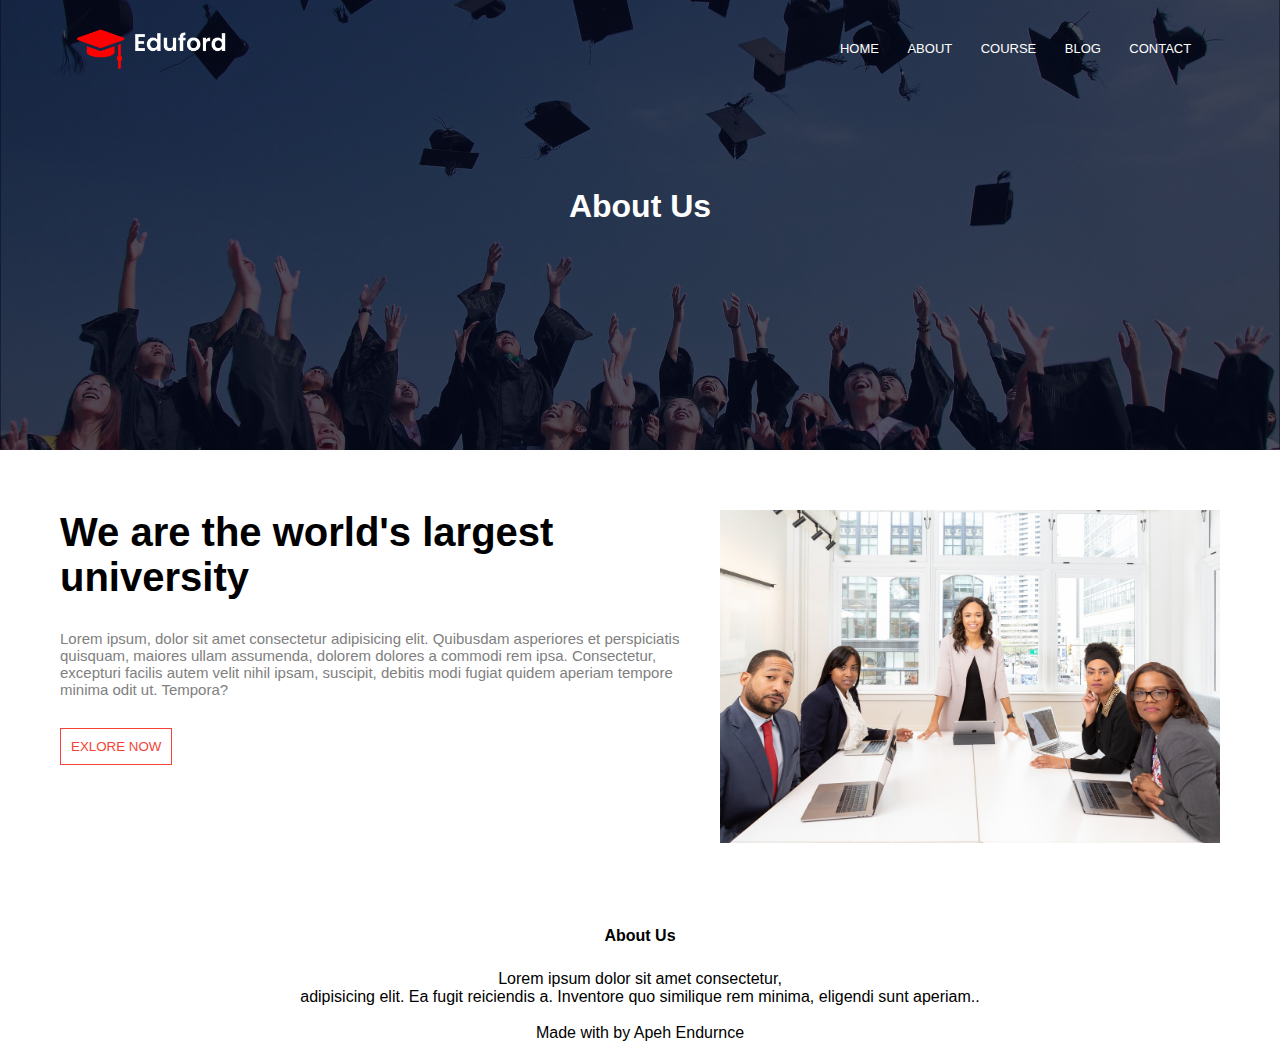
==== SchoolSite/HTML/about.html @ 66235877 "added the description section and footer the footer scetion to the About page" ====
<!DOCTYPE html>
<html lang="en">
<head>
    <meta charset="UTF-8">
    <meta http-equiv="X-UA-Compatible" content="IE=edge">
    <meta name="viewport" content="width=device-width, initial-scale=1.0">
    <link rel="stylesheet" href="/SchoolSite/CSS/about.css">
    <title>Document</title>
</head>
<body>
    <header>
        <nav>
            <a href=""><img src="/SchoolSite/schoolIMG/logo.png" alt=""></a>
            <ul>
                <li><a href="">HOME</a></li>
                <li><a href="">ABOUT</a></li>
                <li><a href="">COURSE</a></li>
                <li><a href="">BLOG</a></li>
                <li><a href="">CONTACT</a></li>
            </ul>
        </nav>
        <div>
            <h1>About Us</h1>
        </div>
        </header>
        <!--Description-->
        <section class="descritption-section">
            <div>
                <h2>We are the world's largest university</h2>
                <p>Lorem ipsum, dolor sit amet consectetur adipisicing elit. Quibusdam asperiores et
                     perspiciatis quisquam, maiores ullam assumenda, dolorem dolores a commodi rem ipsa. 
                     Consectetur, excepturi facilis autem velit nihil ipsam, suscipit, 
                    debitis modi fugiat quidem aperiam tempore minima odit ut. Tempora?</p>
                <button>EXLORE NOW</button>
            </div>
            <div><img src="/SchoolSite/schoolIMG/about.jpg" alt="" width="500px"></div>

        </section>
        <footer>
            <h4>About Us</h4>
        <p>Lorem ipsum dolor sit amet consectetur,
            <br> adipisicing elit. Ea fugit reiciendis a. 
            Inventore quo similique rem minima, eligendi sunt aperiam..</p>
            <div class="icons">
                <i class="fa-brands fa-facebook"></i>
                <i class="fa-brands fa-twitter"></i>
                <i class="fa-brands fa-instagram"></i>
                <i class="fa-brands fa-linkedin"></i>
            </div>
            <p>Made with <i class="fa-solid fa-heart"></i> by Apeh Endurnce</p>

        </footer>
</body>
</html>
---- SchoolSite/CSS/about.css ----
*{
    margin: 0;
    padding: 0;  
    font-family: 'Poppins', sans-serif;
}
/* Header */
header{
    background-image:linear-gradient(rgba(4,9,30,0.7),rgba(4,9,30,0.7)), url(/SchoolSite/schoolIMG/background.jpg);
    width: 100%;
    min-height: 50vh;
    background-position: center;
    background-size: cover;
}
nav{
    display: flex;
    padding: 2% 6%;
    justify-content: space-between;
    align-items: center;
}
nav img{
    width: 150px;
}
nav ul a{
    flex: 1;
    text-align: right;
    text-decoration: none;
    font-size: 13px;
    color: white;
}
nav ul li{
    position: relative;
    display: inline-block;
    gap: 10px;
    padding: 8px 12px;
    list-style: none;
}
nav ul li::after{
    content: '';
    height: 2px;
    width: 0;
    display: block;
    background: #f44336;
}
nav ul li:hover::after{
    width: 100%;

}
header h1{
    display: flex;
    justify-content: center;
    align-items: center;
    color: white;
    position: relative;
    margin-top: 90px;
}
/* Description */
.descritption-section{
    display: flex;
    justify-content: center;
    gap: 26px;
    padding: 60px;
}
.descritption-section h2{
    font-size: 40px;
    padding-bottom: 30px;
}
.descritption-section p{
    padding-bottom: 30px;
    font-size: 15px;
    color: grey;
}
.descritption-section button{
    background-color: white;
    padding: 10px;
    border: 1px solid #f44336;
    color: #f44336;
    cursor: pointer;
}
/* Footer */
footer{
    width: 100%;
    text-align: center;
}
footer h4{
    margin-bottom: 25px;
    margin-top: 20px;
    font-weight: 600;
}
.icons .fa-brands{
    color:#f44336;
    margin: 0 13px;
    cursor: pointer;
    padding: 18px 0;
}
.icons .fa-solid{
    color: #f44336;
}
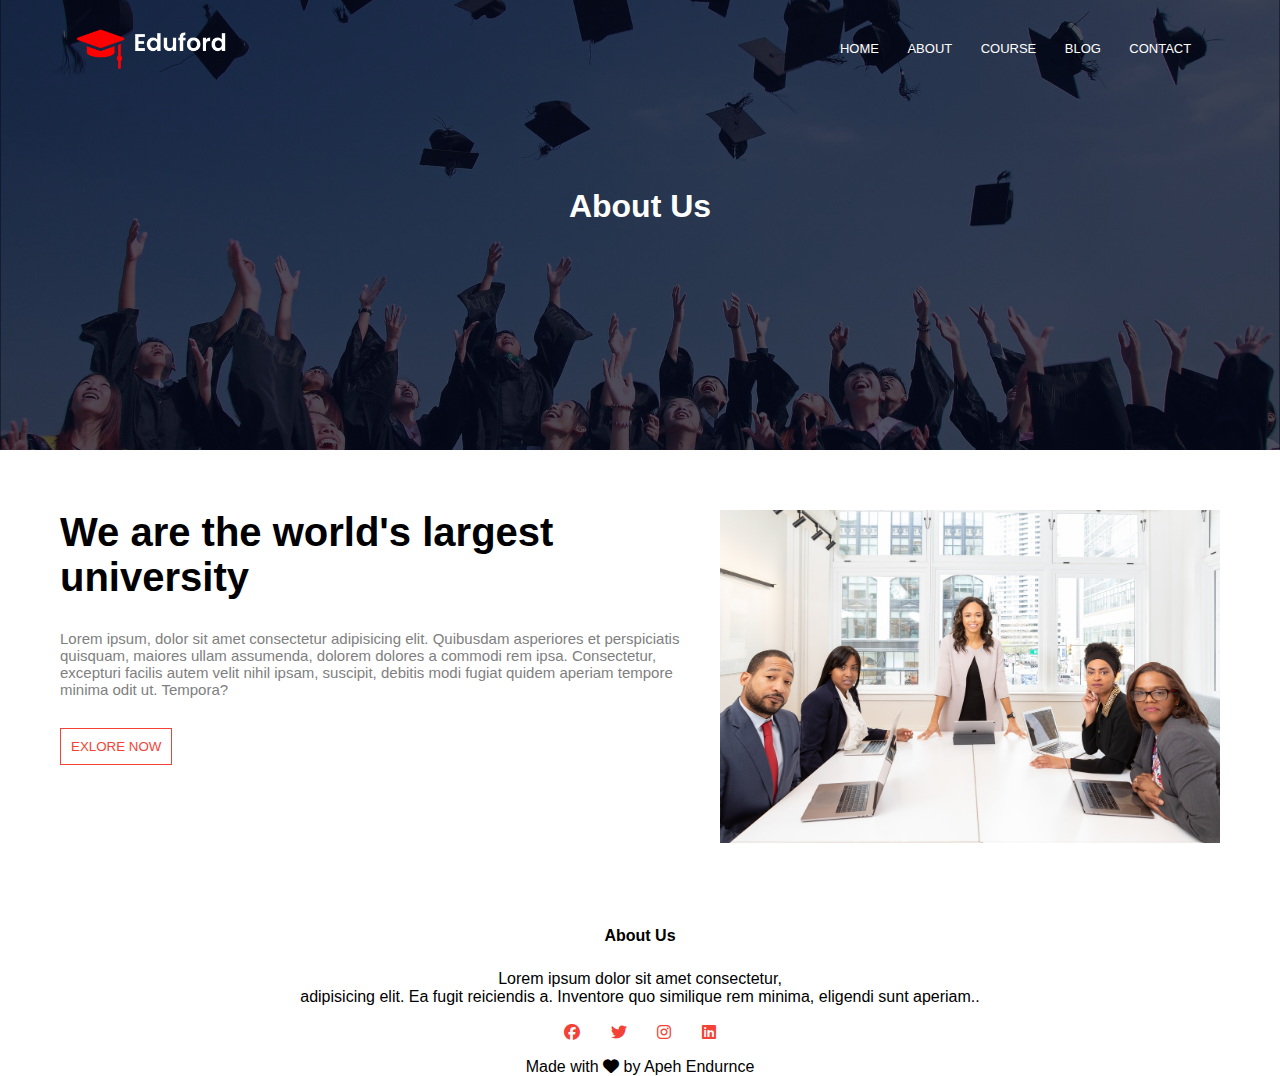
==== commit 0e7d93d8: "Linked the About  page to the home page" ====
--- a/SchoolSite/HTML/about.html
+++ b/SchoolSite/HTML/about.html
@@ -4,6 +4,7 @@
     <meta charset="UTF-8">
     <meta http-equiv="X-UA-Compatible" content="IE=edge">
     <meta name="viewport" content="width=device-width, initial-scale=1.0">
+    <link rel="stylesheet" href="https://cdnjs.cloudflare.com/ajax/libs/font-awesome/6.4.0/css/all.min.css">
     <link rel="stylesheet" href="/SchoolSite/CSS/about.css">
     <title>Document</title>
 </head>
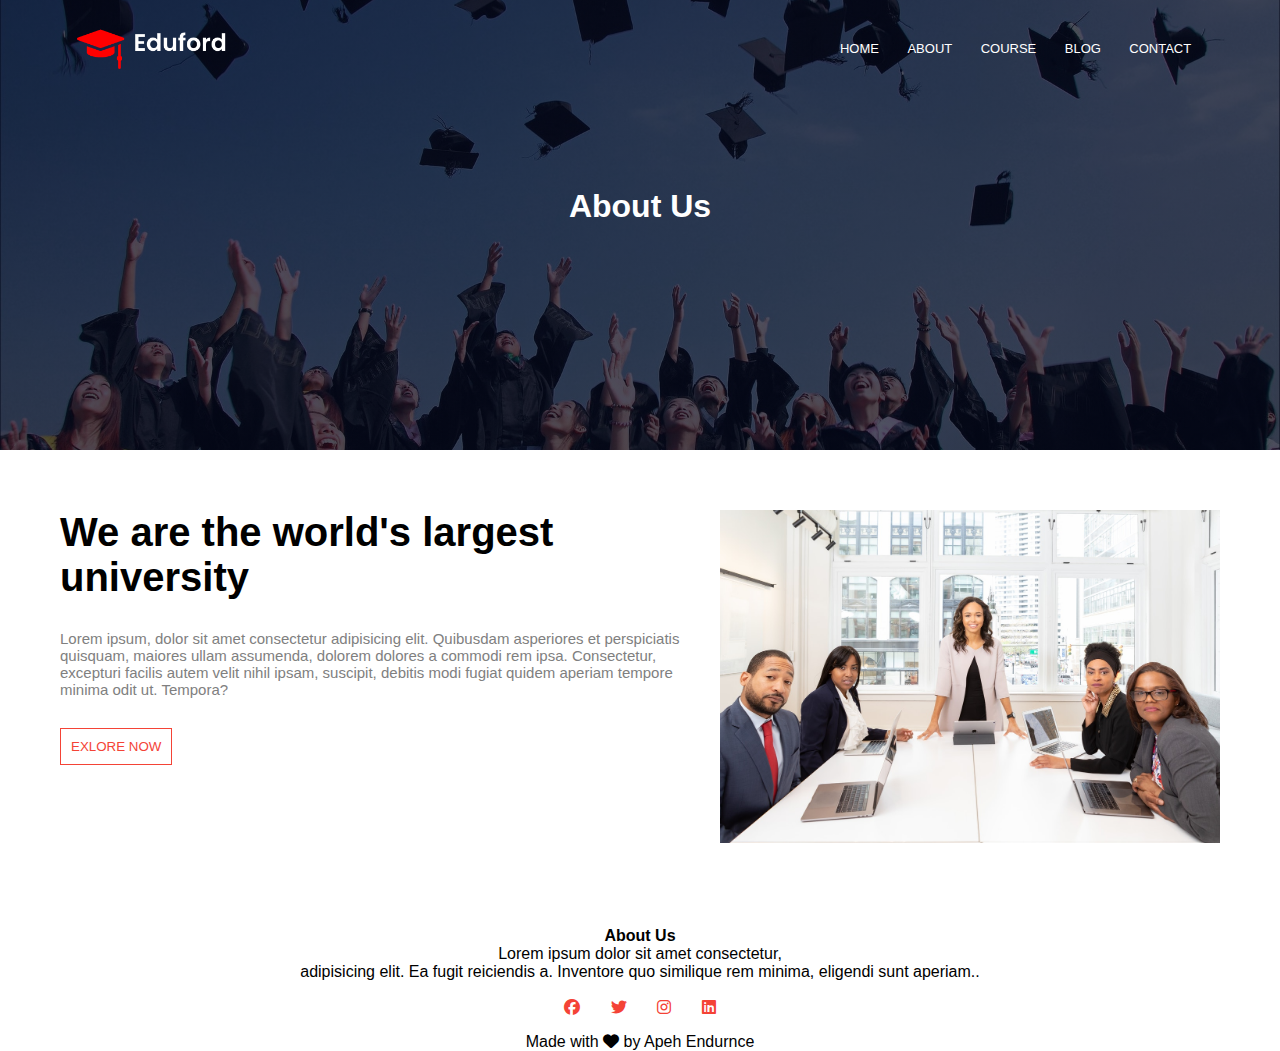
==== commit 6ecb4826: "Completed the course page" ====
--- a/SchoolSite/HTML/about.html
+++ b/SchoolSite/HTML/about.html
@@ -13,9 +13,9 @@
         <nav>
             <a href=""><img src="/SchoolSite/schoolIMG/logo.png" alt=""></a>
             <ul>
-                <li><a href="">HOME</a></li>
-                <li><a href="">ABOUT</a></li>
-                <li><a href="">COURSE</a></li>
+                <li><a href="/SchoolSite/HTML/index.html">HOME</a></li>
+                <li><a href="/SchoolSite/HTML/about.html">ABOUT</a></li>
+                <li><a href="/SchoolSite/HTML/course.html">COURSE</a></li>
                 <li><a href="">BLOG</a></li>
                 <li><a href="">CONTACT</a></li>
             </ul>
--- a/SchoolSite/CSS/about.css
+++ b/SchoolSite/CSS/about.css
@@ -40,6 +40,8 @@
     width: 0;
     display: block;
     background: #f44336;
+    margin: auto;
+    transition: 0.5s;
 }
 nav ul li:hover::after{
     width: 100%;
@@ -82,7 +84,7 @@
     text-align: center;
 }
 footer h4{
-    margin-bottom: 25px;
+
     margin-top: 20px;
     font-weight: 600;
 }
